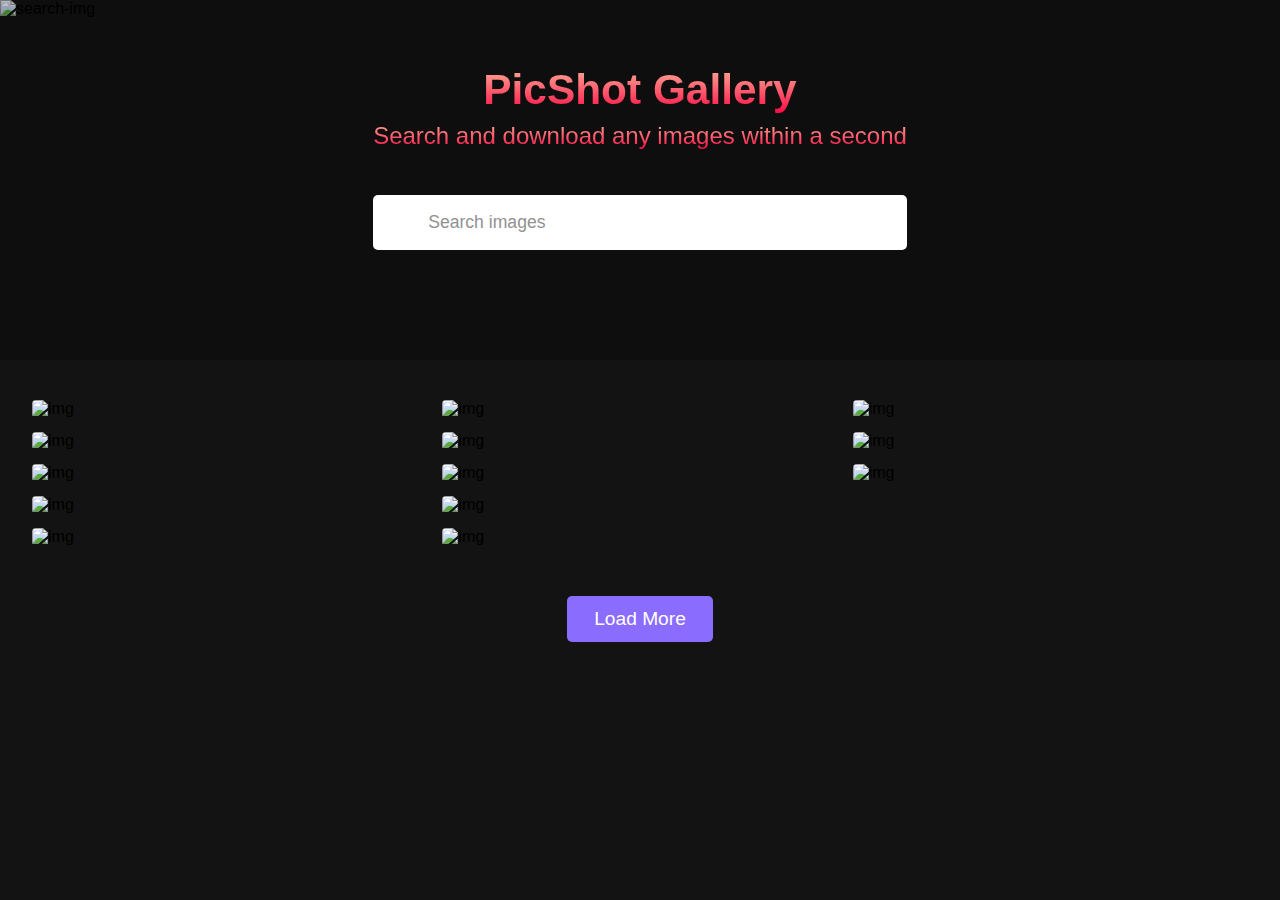
==== library.html @ af534a9c "Add files via upload" ====
<!DOCTYPE html>
<html lang="en" dir="ltr">

<head>
    <meta charset="utf-8">
    <title>Library</title>
    <link rel="stylesheet" href="style.css">
    <meta name="viewport" content="width=device-width, initial-scale=1.0">
    <link rel="stylesheet" href="https://unicons.iconscout.com/release/v4.0.0/css/line.css">
    <script src="app.js" defer></script>
</head>

<body>
    <div class="lightbox">
        <div class="wrapper">
            <header>
                <div class="photographer">
                    <i class="uil uil-camera"></i>
                    <span></span>
                </div>
                <div class="buttons">
                    <i class="uil uil-import"></i>
                    <i class="close-icon uil uil-times"></i>
                </div>
            </header>
            <div class="preview-img">
                <div class="img"><img src="" alt="preview-img"></div>
            </div>
        </div>
    </div>
    <section class="search">
        <img src="/galleryimages/search-img.jpg" alt="search-img">
        <div class="content">
            <h1>PicShot Gallery </h1>
            <p>Search and download any images within a second</p>
            <div class="search-box">
                <i class="uil uil-search"></i>
                <input type="text" placeholder="Search images">
            </div>
        </div>
    </section>
    <style>
        .content h1 {
            background-color: #ff8177;
            background-image: linear-gradient(to top, #ff0844 0%, #ffb199 100%);
            background-size: 100%;
            -webkit-background-clip: text;
            -moz-background-clip: text;
            -webkit-text-fill-color: transparent;
            -moz-text-fill-color: transparent;
            -moz-text-fill-color: transparent;
        }
        
        .content p {
            background-color: #ff8177;
            background-image: linear-gradient(to top, #ff0844 0%, #ffb199 100%);
            background-size: 100%;
            -webkit-background-clip: text;
            -moz-background-clip: text;
            -webkit-text-fill-color: transparent;
            -moz-text-fill-color: transparent;
            -moz-text-fill-color: transparent;
        }
    </style>
    <section class="gallery">
        <ul class="images">
            <li class="card"><img src="/galleryimages/img-1.jpg" alt="img"></li>
            <li class="card"><img src="/galleryimages/img-2.jpg" alt="img"></li>
            <li class="card"><img src="/galleryimages/img-3.jpg" alt="img"></li>
            <li class="card"><img src="/galleryimages/img-4.jpg" alt="img"></li>
            <li class="card"><img src="/galleryimages/img-5.jpg" alt="img"></li>
            <li class="card"><img src="/galleryimages/img-6.jpg" alt="img"></li>
            <li class="card"><img src="/galleryimages/img-7.jpg" alt="img"></li>
            <li class="card"><img src="/galleryimages/img-8.jpg" alt="img"></li>
            <li class="card"><img src="/galleryimages/img-9.jpg" alt="img"></li>
            <li class="card"><img src="/galleryimages/img-10.jpg" alt="img"></li>
            <li class="card"><img src="/galleryimages/img-11.jpg" alt="img"></li>
            <li class="card"><img src="/galleryimages/img-12.jpg" alt="img"></li>
            <li class="card"><img src="/galleryimages/img-13.jpg" alt="img"></li>
        </ul>
        <button class="load-more">Load More</button>
    </section>

</body>

</html>
---- style.css ----
* {
    box-sizing: border-box;
    margin: 0;
    padding: 0;
    font-family: 'Kumbh Sans', sans-serif;
}

.navbar {
    background: #141414;
    height: 80px;
    display: flex;
    justify-content: left;
    align-items: center;
    font-size: 1.2rem;
    position: sticky;
    top: 0;
    z-index: 999;
}

.navbar__container {
    display: flex;
    justify-content: space-between;
    height: 80px;
    z-index: 1;
    width: 10%;
    max-width: 1300px;
    margin: 0 auto;
    padding: 0 50px;
}

#navbar__logo {
    background-color: #ff8177;
    background-image: linear-gradient(to top, #ff0844 0%, #ffb199 100%);
    background-size: 100%;
    -webkit-background-clip: text;
    -moz-background-clip: text;
    -webkit-text-fill-color: transparent;
    -moz-text-fill-color: transparent;
    display: flex;
    align-items: center;
    cursor: pointer;
    text-decoration: none;
    font-size: 2rem;
}

.fa-gem {
    margin-right: 0.5rem;
}

.navbar1 a {
    margin-top: 10px;
    color: #ff8177;
    float: right;
}

body {
    background-color: #131313;
}

#mobile-menu {
    position: absolute;
    top: 20%;
    right: 5%;
    transform: translate(5%, 20%);
}

.navbar__btn {
    padding-bottom: 2rem;
}

.button {
    display: flex;
    justify-content: center;
    align-items: center;
    width: 80%;
    height: 80px;
    margin: 0;
}

.navbar__toggle .bar {
    display: block;
    cursor: pointer;
}

.navbar__menu {
    display: flex;
    align-items: center;
    list-style: none;
    text-align: center;
}

.navbar__item {
    height: 80px;
    color: #fff;
    display: flex;
    align-items: center;
    justify-content: center;
    text-decoration: none;
    padding: 0 1rem;
    height: 10%;
}

.navbar__links {
    color: white;
    display: flex;
    align-items: center;
    justify-content: center;
    text-decoration: none;
    padding: 0 1rem;
    height: 10%;
}

.navbar__btn {
    display: flex;
    justify-content: center;
    align-items: center;
    padding: 0 1rem;
    width: 100%;
}

.button {
    display: flex;
    justify-content: center;
    align-items: center;
    text-decoration: none;
    padding: 10px 20px;
    height: 100%;
    width: 100%;
    border: none;
    outline: none;
    border-radius: 4px;
    background: #f77062;
    color: #fff;
}

.buttton:hover {
    background: #4837ff;
    transition: all 0.3s ease;
}

.navbar__links:hover {
    color: #f77062;
    transition: all 0.3s ease;
}

@media screen and (max-width: 960px) {
    .navbar__container {
        display: flex;
        justify-content: space-between;
        height: 80px;
        z-index: 1;
        width: 100%;
        max-width: 100px;
        padding: 0;
    }
}

.navbar__menu {
    display: grid;
    grid-template-columns: auto;
    margin: 0;
    width: 10%;
    position: absolute;
    top: -1000px;
    opacity: 1;
    transition: all 0.5s ease;
    height: 50vh;
    z-index: -1;
    background: #131313;
}

.navbar__menu.active {
    background: #131313;
    top: 100%;
    opacity: 1;
    transition: all 0.5s ease;
    z-index: 99;
    height: 50vh;
    font-size: 1.6rem;
}

#navbar__logo {
    padding-left: 25px;
}

.navbar__toggle .bar {
    width: 25px;
    height: 3px;
    margin: 5px auto;
    transition: all 0.3s ease-in-out;
    background: #fff;
}

.navbar__item {
    width: 100%;
}

.navbar__links {
    text-align: center;
    padding: 2rem;
    width: 100%;
    display: table;
}

#mobile_menu.is-active .bar:nth-child(2) {
    opacity: 0;
}

#mobile_menu.is-active .bar:nth-child(1) {
    transform: translate(8px) rotate(45deg);
}

#mobile_menu.is-active .bar:nth-child(3) {
    transform: translate(-8px) rotate(-45deg);
}


/* HERO SECTION CSS */

.main {
    /* background-color: #141414;
    grid-template-columns: 1fr 1fr;
    align-items: center;
    justify-self: center;
    margin: auto;
    height: 90vh;
    background-color: #141414;
    z-index: 1;
    width: 100%;
    max-width: 1300px;
    padding: 0 50px; */
    background-color: #141414;
}

body {
    background-color: #131313;
}

.main__container {
    display: grid;
    grid-template-columns: 1fr 1fr;
    align-items: center;
    justify-self: center;
    margin: 0 auto;
    height: 90vh;
    background-color: #141414;
    z-index: 1;
    width: 100%;
    max-width: 1300px;
    /* padding: 0 50px; */
    padding: 0 50px;
}

.main__content h1 {
    font-size: 3rem;
    /* margin-left: 500px;
    margin-top: 10px; */
    background-color: #ff8177;
    background-image: linear-gradient(to top, #ff0844 0%, #ffb199 100%);
    background-size: 100%;
    -webkit-background-clip: text;
    -moz-background-clip: text;
    -webkit-text-fill-color: transparent;
    -moz-text-fill-color: transparent;
    -moz-text-fill-color: transparent;
}

.main__content h2 {
    font-size: 2rem;
    /* margin-left: 450px; */
    background-color: #ff8177;
    background-image: linear-gradient(to top, #b721ff 0%, #b721ff 100%);
    background-size: 100%;
    -webkit-background-clip: text;
    -moz-background-clip: text;
    -webkit-text-fill-color: transparent;
    -moz-text-fill-color: transparent;
    -moz-text-fill-color: transparent;
}

.main__btn {
    font-size: 1rem;
    /* margin-left: 600px; */
    background-image: linear-gradient(to top, #f77062 0%, #fe5196 100%);
    padding: 14px 32px;
    border: none;
    border-radius: 4px;
    color: #fff;
    margin-top: 2rem;
    cursor: pointer;
    position: relative;
    transition: all 0.25s;
    outline: none;
}

.main__btn a {
    position: relative;
    z-index: 2;
    color: #fff;
    text-decoration: none;
}

.main__btn::after {
    position: absolute;
    top: 0;
    left: 0;
    width: 0;
    height: 100%;
    background: #4837ff;
    transition: all 0.35s;
    border-radius: 4px;
}

.main__btn:hover {
    color: #fff;
}

.main__btn:hover:after {
    width: 100%;
}

.main__img--container {
    text-align: center;
}

#main__img {
    height: 80%;
    width: 80%;
}


/*Services  section css */

.services {
    background: #141414;
    display: flex;
    flex-direction: column;
    align-items: center;
    height: 100vh;
}

.services h1 {
    background-color: #ffa177;
    background-image: linear-gradient(to right, #ff8177 0%, #ff867a 0%, #ff8c7f 21%, #f99185 52%, #cf556c 78%, #b12a5b 100%);
    background-size: 100%;
    margin-bottom: 5rem;
    font-size: 2.5rem;
    -webkit-background-clip: text;
    -moz-background-clip: text;
    -webkit-text-fill-color: transparent;
    -moz-text-fill-color: transparent;
    -moz-text-fill-color: transparent;
}

.services__container {
    display: flex;
    justify-content: center;
    flex-wrap: wrap;
}

.services__card {
    margin: 1rem;
    height: 525px;
    width: 400px;
    border-radius: 4px;
    background-image: linear-gradient(to bottom, rgba(0, 0, 0, 0) 0%, rgba(17, 17, 17, 0.6) 100%), url('pic3.sgv.webp');
    background-size: cover;
    position: relative;
    color: #fff;
}

.services__card:nth-child(2) {
    background-image: linear-gradient(to bottom, rgba(0, 0, 0, 0) 0%, rgba(17, 17, 17, 0.6) 100%), url('pic4.sgv.webp');
}

.services h2 {
    position: absolute;
    top: 350px;
    left: 30px;
}

.services__card p {
    position: absolute;
    top: 400px;
    left: 30px;
}

.services__card button {
    column-gap: #fff;
    padding: 10px 20px;
    outline: none;
    border-radius: 4px;
    background: #f77062;
    position: absolute;
    top: 440px;
    left: 30px;
    font-size: 1rem;
    cursor: pointer;
}

.services__card:hover {
    transform: scale(1.075);
    transition: 0.2s ease_in;
    cursor: pointer;
}

@media screen and (max-width: 960px) {
    .services {
        height: 1600px;
    }
    .services h1 {
        font-size: 2rem;
        margin-top: 12rem;
    }
}

@media screen and (max-width: 480px) {
    .services {
        height: 1400px;
    }
    .services h1 {
        font-size: 1.2rem;
    }
    .services__card {
        width: 300px;
    }
}


/*footer css */

.footer__container {
    background-color: #141414;
    padding: 5rem 0;
    display: flex;
    flex-direction: column;
    justify-content: center;
    align-items: center;
}

#footer__logo {
    color: #fff;
    display: flex;
    align-items: center;
    cursor: pointer;
    text-decoration: none;
    font-size: 2rem;
}

.footer__links {
    width: 100%;
    max-width: 100px;
    display: flex;
    justify-content: center;
}

.footer__link--wrapper {
    display: flex;
}

.footer__link--items {
    display: flex;
    flex-direction: column;
    align-items: flex-start;
    margin: 16px;
    text-align: left;
    width: 160px;
    box-sizing: border-box;
}

.footer__link--items h2 {
    margin-bottom: 16px;
}

.footer__link--items h2 {
    color: #fff;
}

.footer__link--items a {
    color: #fff;
    text-decoration: none;
    margin-bottom: 0.5rem;
}

.footer__link--items a:hover {
    color: #e9e9e9;
    transition: 0.3s ease-out;
}


/*social icons*/

.social__icon--link {
    color: #efff;
    font-size: 24px;
}

.social__media {
    max-width: 1000px;
    width: 100%;
}

.social__media--wrap {
    display: flex;
    justify-content: space-between;
    align-items: center;
    width: 90%;
    max-width: 1000px;
    margin: 40px auto o auto;
}

.social__icons {
    display: flex;
    justify-content: space-between;
    align-items: center;
    width: 240px;
}

.social__logo {
    color: #efff;
    justify-self: flex-start;
    margin-left: 20px;
    cursor: pointer;
    text-decoration: none;
    font-size: 2rem;
    display: flex;
    align-items: center;
    margin-bottom: 16px;
}

.website__rights {
    color: #fff;
    justify-content: center;
}

@media screen and (max-width:820px) {
    .footer__links {
        padding-left: 2rem;
    }
    #footer__logo {
        margin-bottom: 2rem;
    }
    .website__rights {
        margin-bottom: 2rem;
    }
    .footer__link--wrapper {
        flex-direction: column;
    }
    .social__media--wrap {
        flex-direction: column;
    }
}

@media screen and (max-width: 400px) {
    .footer__link--items {
        margin: 0;
        padding: 10px;
        width: 100%;
    }
}


/*footer css*/

.footer {
    margin-top: 15px;
    width: 100%;
    padding: 100px 15%;
    background: #333;
    color: #efefef;
    display: flex;
}

.footer div {
    text-align: center;
}

.col-2 {
    margin-left: 100px;
    flex-grow: 2;
}

.col-2 h3 {
    margin-left: 200px;
}

.col-3 {
    margin-left: 450px;
}

.footer div h3 {
    font-weight: 300;
    margin-bottom: 30px;
    letter-spacing: 1px;
}

.col-1 a {
    display: block;
    text-decoration: none;
    color: #efefef;
    margin-bottom: 10px;
}

form input {
    margin-left: 120px;
    width: 400px;
    height: 45px;
    border-radius: 4px;
    text-align: center;
    margin-top: 20px;
    margin-bottom: 40px;
    outline: none;
    border: none;
}

form button {
    margin-left: 220px;
    background: transparent;
    border: 2px solid #fff;
    color: #fff;
    border-radius: 30px;
    padding: 10px 30px;
    font-size: 15px;
    cursor: pointer;
}

.social-icons {
    margin-top: 30px;
}

.social-icons i {
    font-size: 22px;
    margin: 10px;
    cursor: pointer;
}

.banner-area {
    background: #141414;
    font: #ffff;
}


/* Import Google font - Poppins */

@import url('https://fonts.googleapis.com/css2?family=Poppins:wght@400;500;600&display=swap');
* {
    margin: 0;
    padding: 0;
    box-sizing: border-box;
    font-family: "Poppins", sans-serif;
}

.search {
    height: 40vh;
    display: flex;
    position: relative;
    align-items: center;
    justify-content: center;
}

.search::before,
.search img,
.lightbox {
    left: 0;
    top: 0;
    width: 100%;
    height: 100%;
    position: absolute;
}

.search::before {
    content: "";
    z-index: 1;
    background: rgba(0, 0, 0, 0.25);
}

.search img {
    object-fit: cover;
}

.search .content {
    z-index: 2;
    color: #fff;
    padding: 0 13px;
    text-align: center;
    position: relative;
}

.search h1 {
    font-size: 2.65rem;
    font-weight: 600;
}

.search p {
    margin-top: 8px;
    font-size: 1.5rem;
}

.search .search-box {
    height: 55px;
    margin: 45px 0;
    position: relative;
}

.search-box i {
    position: absolute;
    left: 20px;
    top: 50%;
    cursor: default;
    color: #8D8D8D;
    font-size: 1.4rem;
    transform: translateY(-50%);
}

.search-box input {
    width: 100%;
    height: 100%;
    outline: none;
    border: none;
    font-size: 1.1rem;
    padding-left: 55px;
    background: #fff;
    border-radius: 5px;
}

.search-box input::placeholder {
    color: #929292;
}

.search-box input:focus::placeholder {
    color: #bfbfbf;
}

.gallery {
    display: flex;
    flex-direction: column;
    align-items: center;
}

.gallery .images {
    gap: 15px;
    max-width: 95%;
    margin-top: 40px;
    columns: 5 340px;
    list-style: none;
}

.gallery .images .card {
    display: flex;
    cursor: pointer;
    overflow: hidden;
    position: relative;
    margin-bottom: 14px;
    border-radius: 4px;
}

.gallery .images img {
    width: 100%;
    z-index: 2;
    position: relative;
}

.images .details {
    position: absolute;
    z-index: 4;
    width: 100%;
    bottom: -100px;
    display: flex;
    align-items: center;
    padding: 15px 20px;
    justify-content: space-between;
    transition: bottom 0.1s ease;
    background: linear-gradient(to top, rgba(0, 0, 0, 0.7), transparent);
}

.images li:hover .details {
    bottom: 0;
}

.photographer {
    color: #fff;
    display: flex;
    align-items: center;
}

.photographer i {
    font-size: 1.4rem;
    margin-right: 10px;
}

.photographer span {
    font-size: 1.05rem;
}

button,
i {
    outline: none;
    border: none;
    cursor: pointer;
    border-radius: 5px;
    transition: 0.2s ease;
}

.details button {
    background: #fff;
    font-size: 1.1rem;
    padding: 3px 8px;
}

.details .download-btn:hover {
    background: #f2f2f2;
}

.gallery .load-more {
    color: #fff;
    background: #8A6CFF;
    margin: 50px 0;
    font-size: 1.2rem;
    padding: 12px 27px;
}

.gallery .load-more.disabled {
    opacity: 0.6;
    pointer-events: none;
}

.gallery .load-more:hover {
    background: #704dff;
}

.lightbox {
    z-index: 5;
    position: fixed;
    visibility: hidden;
    background: rgba(0, 0, 0, 0.65);
}

.lightbox.show {
    visibility: visible;
}

.lightbox .wrapper {
    position: fixed;
    left: 50%;
    top: 50%;
    width: 100%;
    padding: 20px;
    max-width: 850px;
    background: #fff;
    border-radius: 6px;
    opacity: 0;
    pointer-events: none;
    transform: translate(-50%, -50%) scale(0.9);
    transition: transform 0.1s ease;
}

.lightbox.show .wrapper {
    opacity: 1;
    pointer-events: auto;
    transform: translate(-50%, -50%) scale(1);
}

.wrapper header {
    display: flex;
    align-items: center;
    justify-content: space-between;
}

header .photographer {
    color: #333;
}

header .photographer i {
    font-size: 1.7rem;
    cursor: auto;
}

header .photographer span {
    font-size: 1.2rem;
}

header .buttons i {
    height: 40px;
    width: 40px;
    display: inline-block;
    color: #fff;
    font-size: 1.2rem;
    line-height: 40px;
    text-align: center;
    background: #8A6CFF;
    border-radius: 4px;
    transition: 0.2s ease;
}

header .buttons i:first-child:hover {
    background: #704dff;
}

header .buttons i:last-child {
    margin-left: 10px;
    font-size: 1.25rem;
    background: #6C757D;
}

header .buttons i:last-child:hover {
    background: #5f666d;
}

.wrapper .preview-img {
    display: flex;
    justify-content: center;
    margin-top: 25px;
}

.preview-img .img {
    max-height: 65vh;
}

.preview-img img {
    width: 100%;
    height: 100%;
    object-fit: contain;
}

@media screen and (max-width: 688px) {
    .lightbox .wrapper {
        padding: 12px;
        max-width: calc(100% - 26px);
    }
    .wrapper .preview-img {
        margin-top: 15px;
    }
    header .buttons i:last-child {
        margin-left: 7px;
    }
    header .photographer span,
    .search p {
        font-size: 1.1rem;
    }
    .search h1 {
        font-size: 1.8rem;
    }
    .search .search-box {
        height: 50px;
        margin: 30px 0;
    }
    .gallery .images {
        max-width: 100%;
        padding: 0 13px;
        margin-top: 20px;
    }
    .images .details {
        bottom: 0px;
    }
    .gallery .load-more {
        padding: 10px 25px;
        font-size: 1.05rem;
    }
}
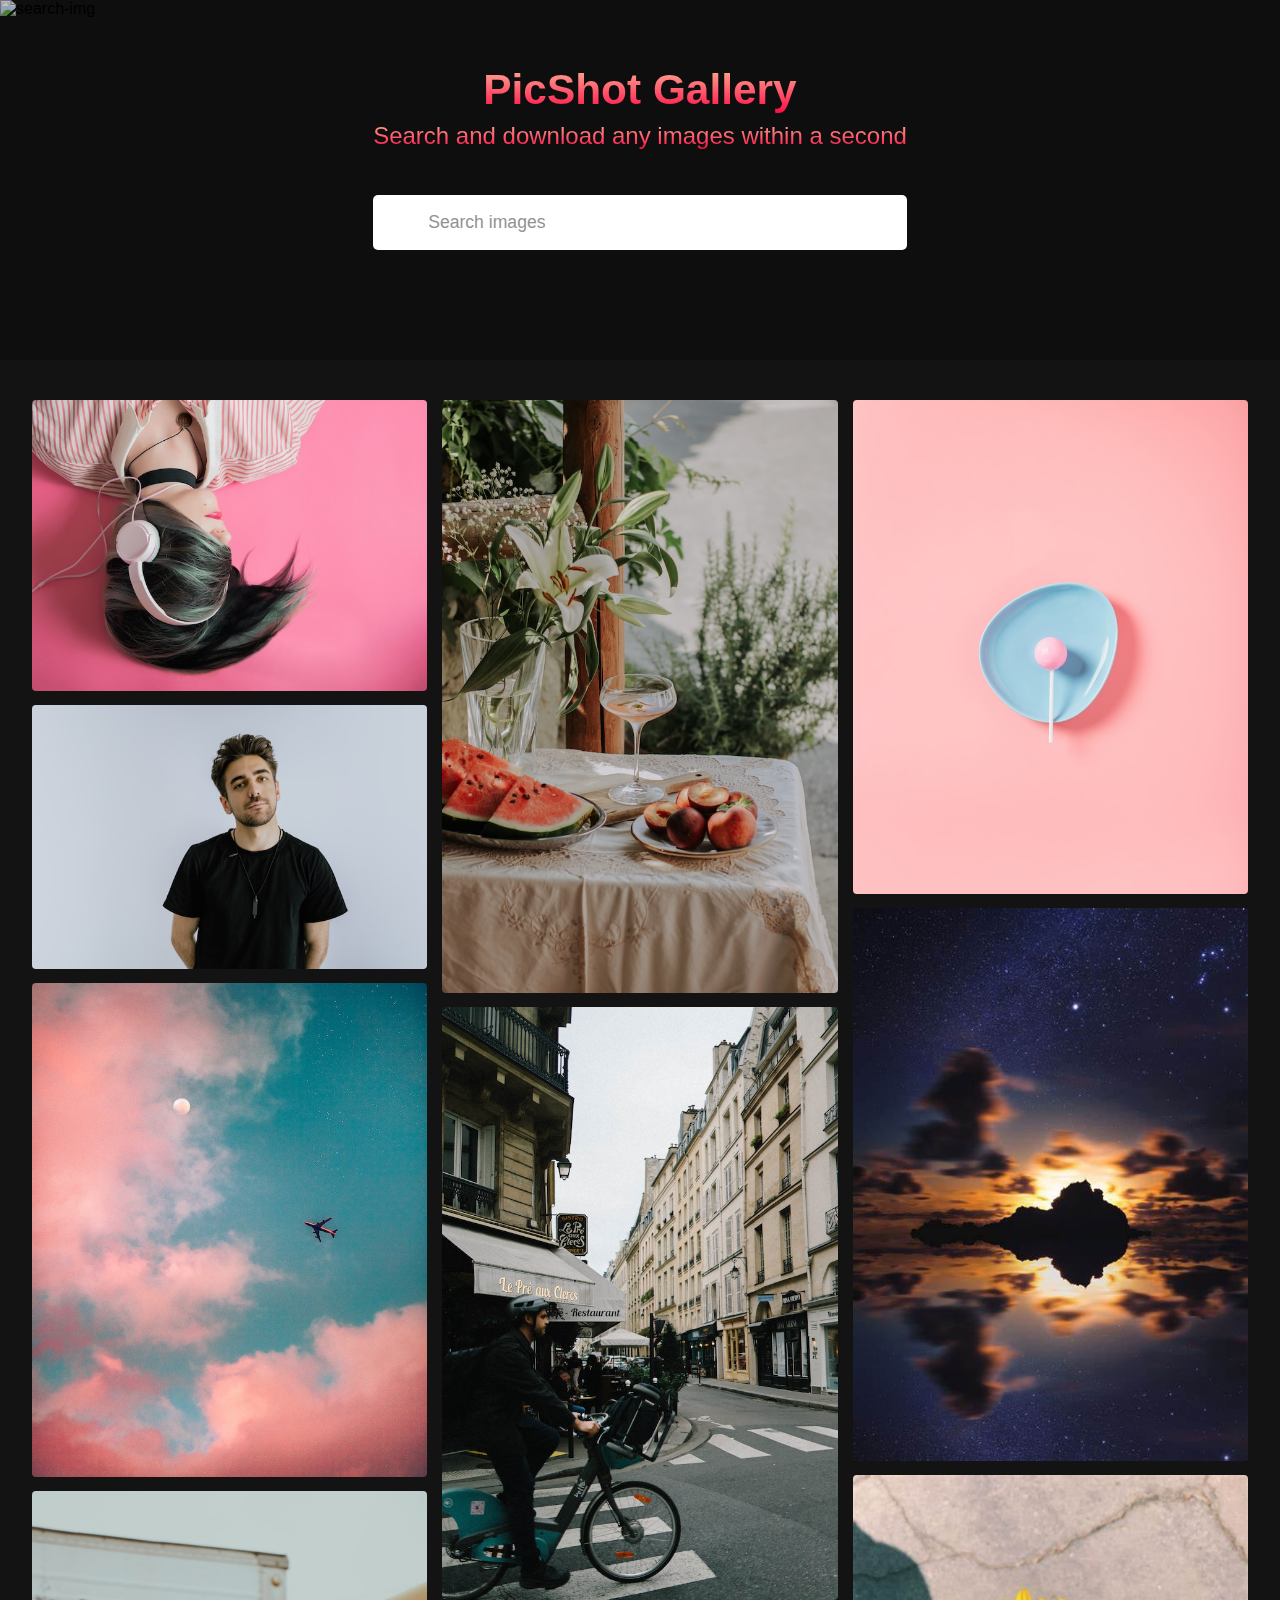
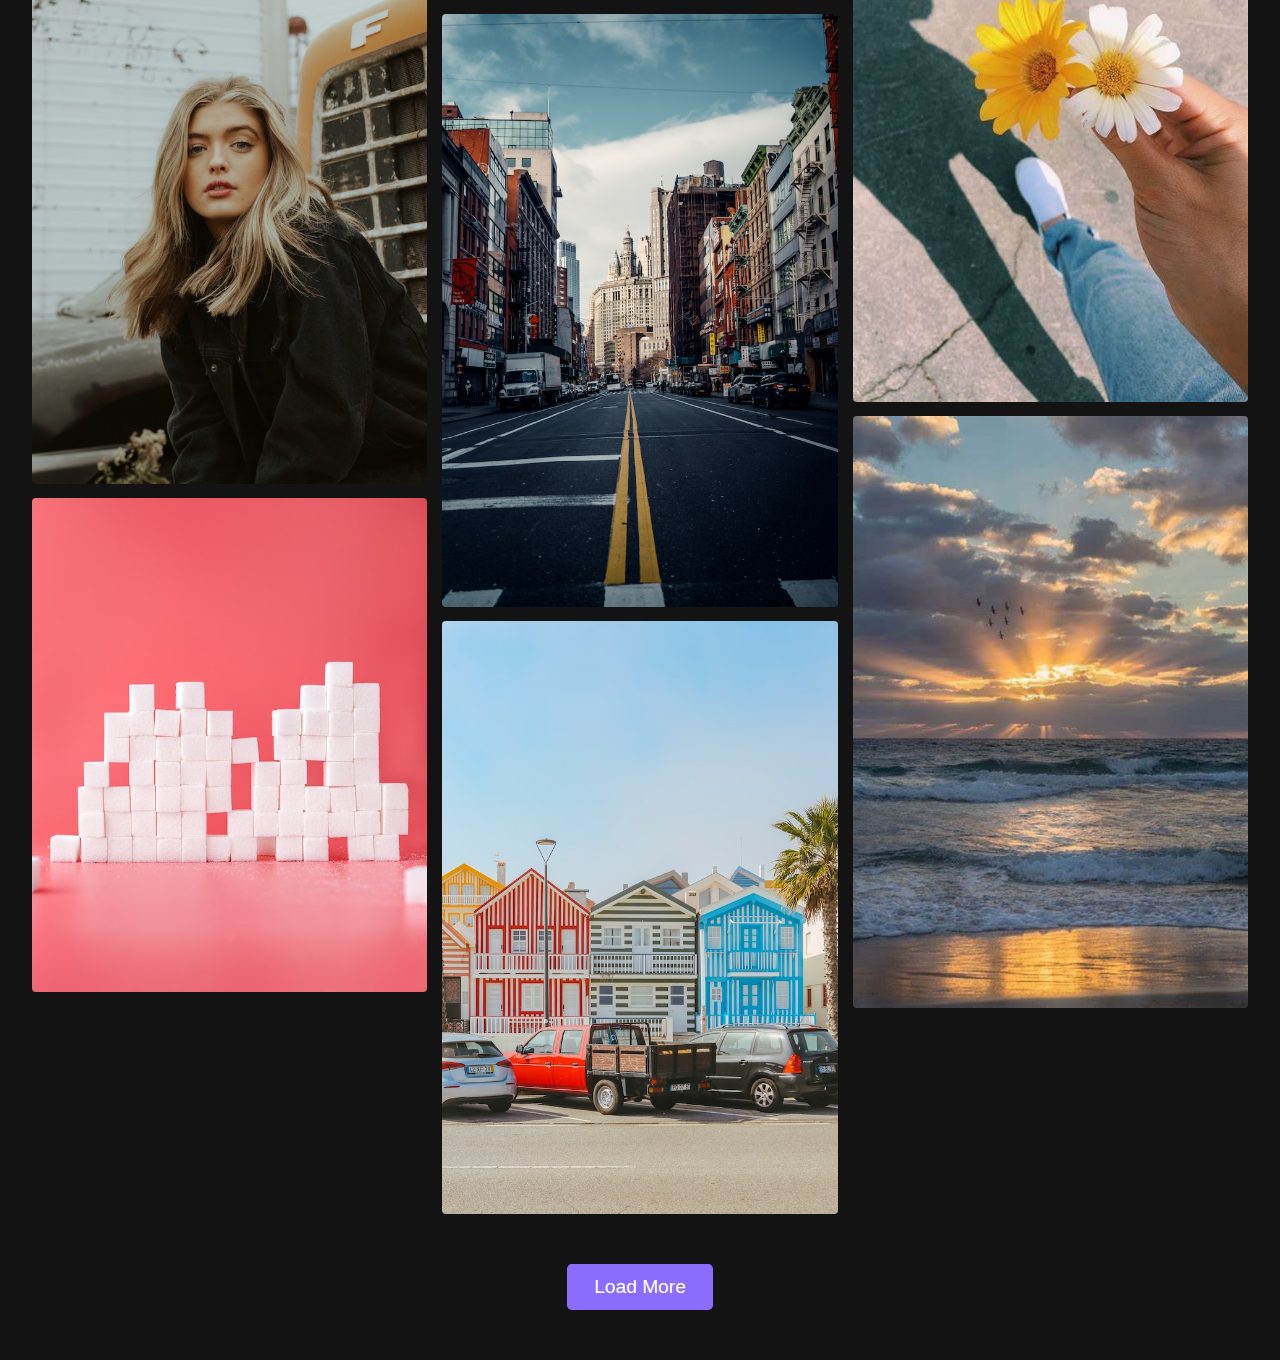
==== commit 100179b5: "Add files via upload" ====
--- a/library.html
+++ b/library.html
@@ -64,19 +64,19 @@
     </style>
     <section class="gallery">
         <ul class="images">
-            <li class="card"><img src="/galleryimages/img-1.jpg" alt="img"></li>
-            <li class="card"><img src="/galleryimages/img-2.jpg" alt="img"></li>
-            <li class="card"><img src="/galleryimages/img-3.jpg" alt="img"></li>
-            <li class="card"><img src="/galleryimages/img-4.jpg" alt="img"></li>
-            <li class="card"><img src="/galleryimages/img-5.jpg" alt="img"></li>
-            <li class="card"><img src="/galleryimages/img-6.jpg" alt="img"></li>
-            <li class="card"><img src="/galleryimages/img-7.jpg" alt="img"></li>
-            <li class="card"><img src="/galleryimages/img-8.jpg" alt="img"></li>
-            <li class="card"><img src="/galleryimages/img-9.jpg" alt="img"></li>
-            <li class="card"><img src="/galleryimages/img-10.jpg" alt="img"></li>
-            <li class="card"><img src="/galleryimages/img-11.jpg" alt="img"></li>
-            <li class="card"><img src="/galleryimages/img-12.jpg" alt="img"></li>
-            <li class="card"><img src="/galleryimages/img-13.jpg" alt="img"></li>
+            <li class="card"><img src="img-1.jpg" alt="img"></li>
+            <li class="card"><img src="img-2.jpg" alt="img"></li>
+            <li class="card"><img src="img-3.jpg" alt="img"></li>
+            <li class="card"><img src="img-4.jpg" alt="img"></li>
+            <li class="card"><img src="img-5.jpg" alt="img"></li>
+            <li class="card"><img src="img-6.jpg" alt="img"></li>
+            <li class="card"><img src="img-7.jpg" alt="img"></li>
+            <li class="card"><img src="img-8.jpg" alt="img"></li>
+            <li class="card"><img src="img-9.jpg" alt="img"></li>
+            <li class="card"><img src="img-10.jpg" alt="img"></li>
+            <li class="card"><img src="img-11.jpg" alt="img"></li>
+            <li class="card"><img src="img-12.jpg" alt="img"></li>
+            <li class="card"><img src="img-13.jpg" alt="img"></li>
         </ul>
         <button class="load-more">Load More</button>
     </section>
